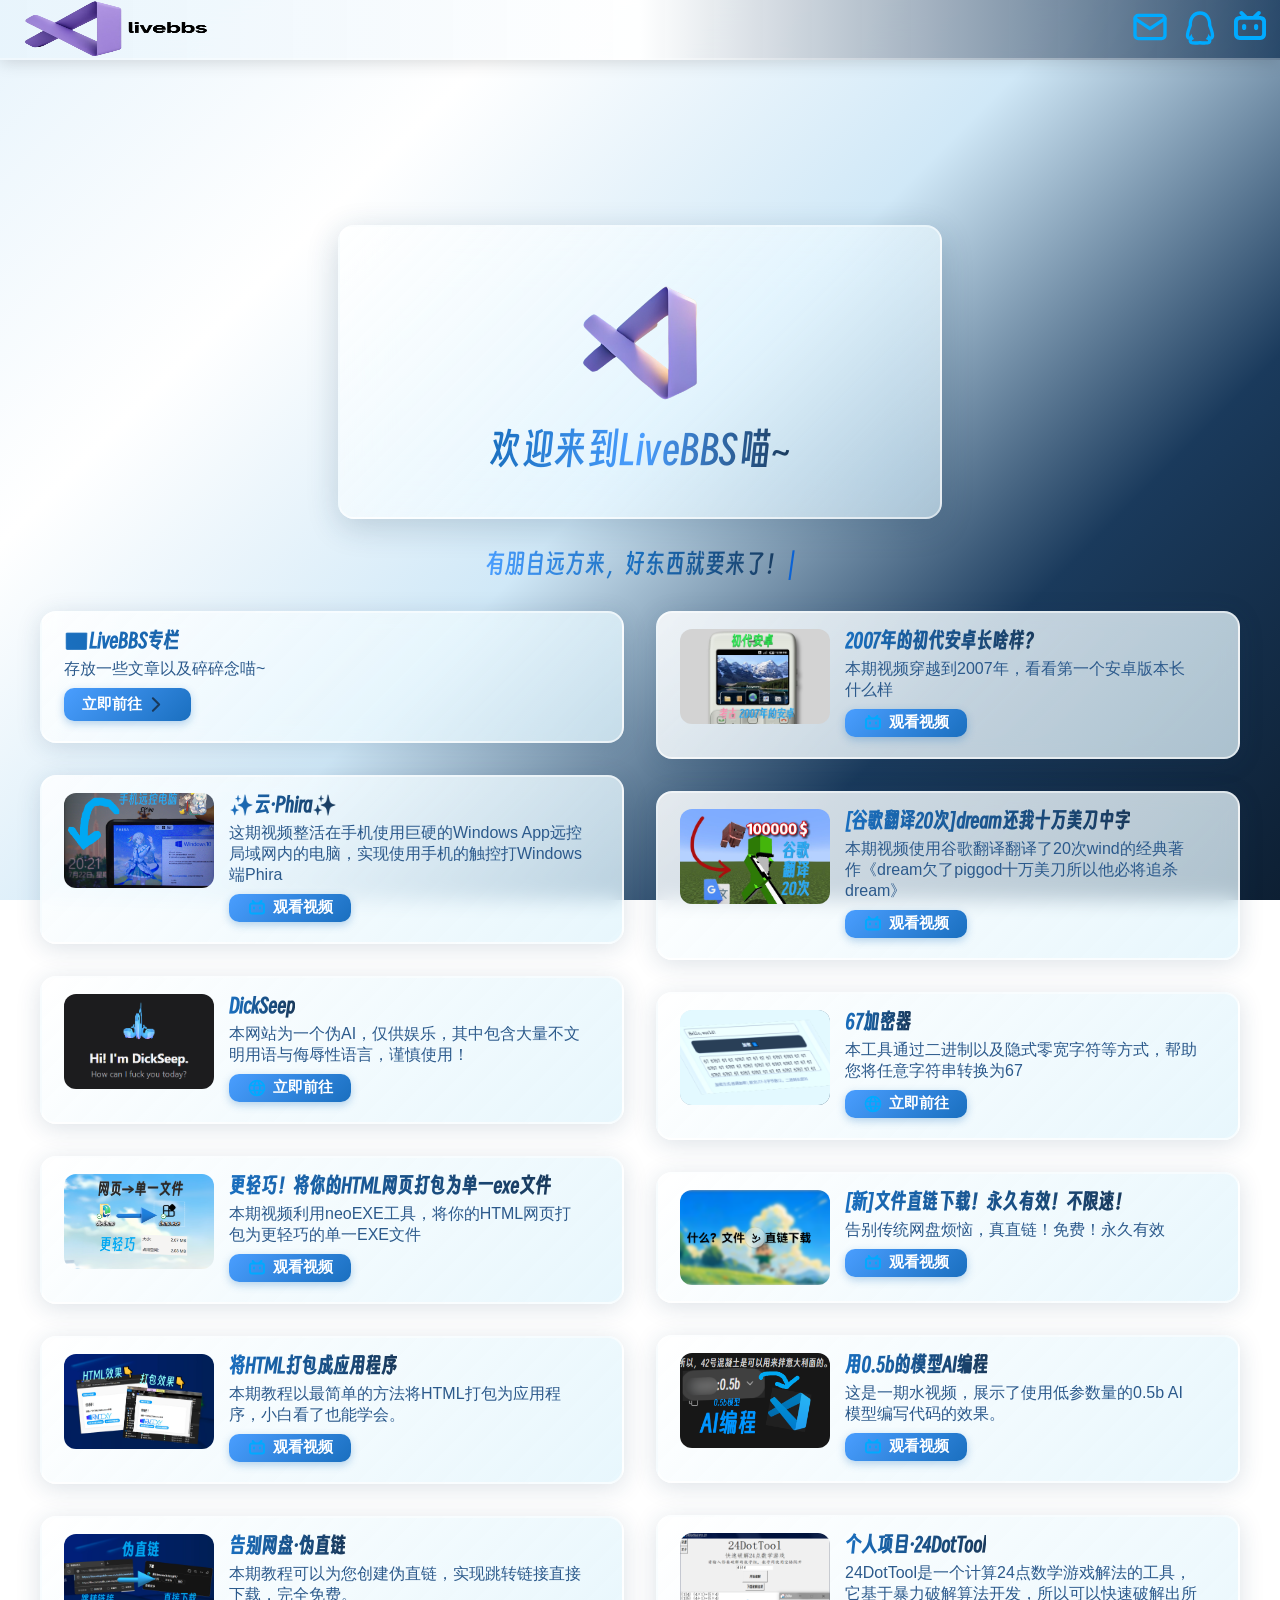
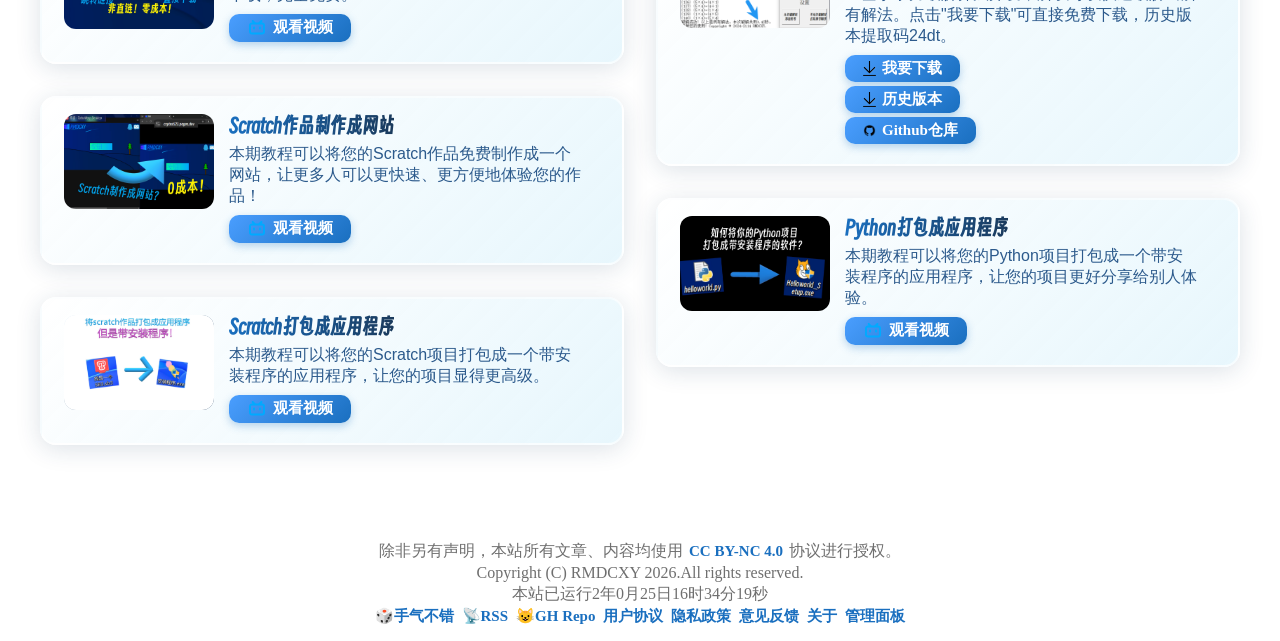
==== index.html @ 1daace1a "livebbs1.0 阿巴阿巴" ====
<!DOCTYPE html>
<html lang="zh-cn">
<head>
    <meta charset="UTF-8">
    <title>欢迎来到LiveBBS喵~</title>
    <meta name="viewport" content="width=device-width, initial-scale=1.0">
    <link rel="stylesheet" href="css/index.css">
    <!-- SEO 优化 -->
    <meta name="description" content="LiveBBS - 展示RMDCXY所有项目的个人小站喵~">
    <meta name="keywords" content="LiveBBS, livebbs, RMDCXY, rmdcxy, cxy">
    <meta name="author" content="RMDCXY">
    <meta name="robots" content="index, follow">
    <!-- Open Graph -->
    <meta property="og:title" content="LiveBBS">
    <meta property="og:description" content="欢迎访问RMDCXY的个人小站LiveBBS喵~">
    <meta property="og:type" content="website">
    <meta property="og:url" content="">
    <meta property="og:image" content="img/avatar.png">
    <!-- Twitter Card -->
    <meta name="twitter:card" content="summary_large_image">
    <meta name="twitter:title" content="LiveBBS">
    <meta name="twitter:description" content="欢迎访问RMDCXY的个人小站LiveBBS喵~">
    <meta name="twitter:image" content="img/avatar.png">
    <!--图标-->
    <link rel="icon" type="image/png" href="favicon/favicon-96x96.png" sizes="96x96" />
    <link rel="icon" type="image/svg+xml" href="favicon/favicon.svg" />
    <link rel="shortcut icon" href="favicon/favicon.ico" />
    <link rel="apple-touch-icon" sizes="180x180" href="favicon/apple-touch-icon.png" />
    <link rel="manifest" href="favicon/site.webmanifest" />
</head>
<body>
    <div class="topbar">
        <img src="img/logo.png" width="185" id="topbar-logo">
        <div class="topbar-links">
            <a id="mailbtn" target="_blank" style="margin: 0;"><img src="/img/mail.svg" width="40"></a>
            <button onclick="qq()" style="padding: 0;"><img src="/img/qq.svg" width="40"></button>
            <a href="https://space.bilibili.com/3493142110144946" target="_blank"><img src="/img/bili.svg" width="40"></a>
        </div>
    </div>
    <div class="title">
        <img src="img/avatar.png" alt="图片加载失败T_T" class="title_img" width="135">
        <div class="title_text">欢迎来到LiveBBS喵~</div>
    </div>
    <span style="color:#1a6fbf; text-align:center; font-size:25px;margin-top:30px;font-family:'Smileysans', Arial, sans-serif;" id="footer-quote"></span>
    <div class="sections" id="sections-container">
        <!-- 内容将由 JavaScript 动态生成 -->
    </div>
    <footer class="footer">
        <span style="color:#6f6f6f">除非另有声明，本站所有文章、内容均使用 <a href="https://creativecommons.org/licenses/by-nc/4.0/deed.zh-hans" target="_blank">CC BY-NC 4.0</a> 协议进行授权。</span>
        <span style="color:#6f6f6f">Copyright (C) RMDCXY
            <script type="text/javascript">document.write(new Date().getFullYear());</script>.All rights reserved.
        </span>
        <span id="site-uptime" style="color:#6f6f6f">本站已运行....还没计算出来喵~</span>
        <div>
            <a href="#" onclick="shouqi()">🎲手气不错</a>
            <a href="/rss.xml" target="_blank">📡RSS</a>
	        <a href="https://github.com/RMDCXY/cxybbs" target="_blank">😺GH Repo</a>
            <a href="/deal.html">用户协议</a>
            <a href="/policy.html">隐私政策</a>
            <a href="https://github.com/RMDCXY/cxybbs/issues" target="_blank">意见反馈</a>
            <a href="/about.html">关于</a>
            <a href="/admin.html">管理面板</a>
        </div>
    </footer>
    <script>
        // 默认内容配置
        const defaultContent = [
            {
                id: 'articles',
                title: '📰LiveBBS专栏',
                subtitle: '存放一些文章以及碎碎念喵~',
                link: '/articles',
                linkText: '立即前往',
                icon: 'arrow',
                noImg: true
            },
            {
                id: 'android1.0',
                title: '2007年的初代安卓长啥样？',
                subtitle: '本期视频穿越到2007年，看看第一个安卓版本长什么样',
                link: 'https://www.bilibili.com/video/BV1YY8A6GEPg',
                linkText: '观看视频',
                icon: 'bili',
                img: 'res/android1.jpg'
            },
            {
                id: 'cloudphira',
                title: '✨云·Phira✨',
                subtitle: '这期视频整活在手机使用巨硬的Windows App远控局域网内的电脑，实现使用手机的触控打Windows端Phira',
                link: 'https://www.bilibili.com/video/BV1fegk6jEX5/',
                linkText: '观看视频',
                icon: 'bili',
                img: 'res/cloudphira.png'
            },
            {
                id: '100000dollars',
                title: '[谷歌翻译20次]dream还我十万美刀中字',
                subtitle: '本期视频使用谷歌翻译翻译了20次wind的经典著作《dream欠了piggod十万美刀所以他必将追杀dream》',
                link: 'https://www.bilibili.com/video/BV15m7G6rEKn/',
                linkText: '观看视频',
                icon: 'bili',
                img: 'res/100000dollars.jpg'
            },
            {
                id: 'dickseep',
                title: 'DickSeep',
                subtitle: '本网站为一个伪AI，仅供娱乐，其中包含大量不文明用语与侮辱性语言，谨慎使用！',
                link: 'https://dickseep.livebbs.top',
                linkText: '立即前往',
                icon: 'web',
                img: 'res/ds.png'
            },
            {
                id: '67encrypt',
                title: '67加密器',
                subtitle: '本工具通过二进制以及隐式零宽字符等方式，帮助您将任意字符串转换为67',
                link: 'https://67.livebbs.top',
                linkText: '立即前往',
                icon: 'web',
                img: 'res/67.png'
            },
            {
                id: 'html2exe',
                title: '更轻巧！将你的HTML网页打包为单一exe文件',
                subtitle: '本期视频利用neoEXE工具，将你的HTML网页打包为更轻巧的单一EXE文件',
                link: 'https://www.bilibili.com/video/BV1ahVr6gEsu/',
                linkText: '观看视频',
                icon: 'bili',
                img: 'res/html2exe.png'
            },
            {
                id: 'new_directlink',
                title: '[新]文件直链下载！永久有效！不限速！',
                subtitle: '告别传统网盘烦恼，真直链！免费！永久有效',
                link: 'https://www.bilibili.com/video/BV18W9fBJETq/',
                linkText: '观看视频',
                icon: 'bili',
                img: 'res/zk.png'
            },
            {
                id: '0.5b_aicoding',
                title: '用0.5b的模型AI编程',
                subtitle: '这是一期水视频，展示了使用低参数量的0.5b AI模型编写代码的效果。',
                link: 'https://www.bilibili.com/video/BV1vtFKztEuW/',
                linkText: '观看视频',
                icon: 'bili',
                img: 'res/aicoding.png'
            },
            {
                id: 'html2app',
                title: '将HTML打包成应用程序',
                subtitle: '本期教程以最简单的方法将HTML打包为应用程序，小白看了也能学会。',
                link: 'https://www.bilibili.com/video/BV1T2gSzhEbF/',
                linkText: '观看视频',
                icon: 'bili',
                img: 'res/htmltoapp.jpg'
            },
            {
                id: '24dt',
                title: '个人项目·24DotTool',
                subtitle: '24DotTool是一个计算24点数学游戏解法的工具，它基于暴力破解算法开发，所以可以快速破解出所有解法。点击"我要下载"可直接免费下载，历史版本提取码24dt。',
                links: [
                    { text: '我要下载', href: '/cdn/24DotTool_v14.24_setup.exe', icon: 'download' },
                    { text: '历史版本', href: 'https://livebbs.lanzoue.com/b00uzjf8xc?密码24dt', icon: 'download' },
                    { text: 'Github仓库', href: 'https://github.com/RMDCXY/24DotTool/', icon: 'github' }
                ],
                img: 'res/24dt.png'
            },
            {
                id: 'falsezl',
                title: '告别网盘·伪直链',
                subtitle: '本期教程可以为您创建伪直链，实现跳转链接直接下载，完全免费。',
                link: 'https://www.bilibili.com/video/BV1hTVJz4Ea9/',
                linkText: '观看视频',
                icon: 'bili',
                img: 'res/falsezl.jpg'
            },
            {
                id: 'scr2site',
                title: 'Scratch作品制作成网站',
                subtitle: '本期教程可以将您的Scratch作品免费制作成一个网站，让更多人可以更快速、更方便地体验您的作品！',
                link: 'https://www.bilibili.com/video/BV1pWfDYiEge',
                linkText: '观看视频',
                icon: 'bili',
                img: 'res/scrtosite.jpg'
            },
            {
                id: 'py2app',
                title: 'Python打包成应用程序',
                subtitle: '本期教程可以将您的Python项目打包成一个带安装程序的应用程序，让您的项目更好分享给别人体验。',
                link: 'https://www.bilibili.com/video/BV1UxmaYwE6D/',
                linkText: '观看视频',
                icon: 'bili',
                img: 'res/pytoapp.jpg'
            },
            {
                id: 'scr2app',
                title: 'Scratch打包成应用程序',
                subtitle: '本期教程可以将您的Scratch项目打包成一个带安装程序的应用程序，让您的项目显得更高级。',
                link: 'https://www.bilibili.com/video/BV1UxmaYwE6D/',
                linkText: '观看视频',
                icon: 'bili',
                img: 'res/scrtoapp.jpg'
            }
        ];

        // 从 localStorage 获取内容配置
        function getContent() {
            const stored = localStorage.getItem('livebbs_home_content');
            if (stored) {
                return JSON.parse(stored);
            }
            return defaultContent;
        }

        // 保存内容配置
        function saveContent(content) {
            localStorage.setItem('livebbs_home_content', JSON.stringify(content));
        }

        // 渲染首页内容
        function renderSections() {
            const container = document.getElementById('sections-container');
            const content = getContent();
            
            let html = '';
            content.forEach(item => {
                if (item.noImg) {
                    // 无图片卡片
                    html += `
                        <div class="section-card no-img" id="${item.id}">
                            <div class="section-info">
                                <div class="section-title">${item.title}</div>
                                <div class="section-subtitle">${item.subtitle || ''}</div>
                                ${item.link ? `<a href="${item.link}" class="section-link">${item.linkText || '立即前往'}
                                    <svg xmlns="http://www.w3.org/2000/svg" width="25" height="25" viewBox="0 0 48 48"><path fill="none" stroke="#1a3a5c" stroke-linecap="round" stroke-linejoin="round" stroke-width="4" d="m19 12l12 12l-12 12"/></svg>
                                </a>` : ''}
                            </div>
                        </div>
                    `;
                } else {
                    // 有图片卡片
                    const linkHtml = item.links ? 
                        item.links.map(l => `<a href="${l.href}" target="_blank" class="section-link"><img src="img/${l.icon}.png" width="13"> ${l.text}</a>`).join('') :
                        `<a href="${item.link}" target="_blank" class="section-link"><img src="img/${item.icon}.svg" width="20"> ${item.linkText || '查看'}</a>`;
                    
                    html += `
                        <div class="section-card" id="${item.id}">
                            <img src="${item.img}" alt="图片" class="section-img">
                            <div class="section-info">
                                <div class="section-title">${item.title}</div>
                                <div class="section-subtitle">${item.subtitle || ''}</div>
                                ${linkHtml}
                            </div>
                        </div>
                    `;
                }
            });
            
            container.innerHTML = html;
        }

        // 页面加载时渲染
        document.addEventListener('DOMContentLoaded', renderSections);
    </script>
    <script src="script.js"></script>
    <script src="a.js"></script>
</body>
</html>
---- css/index.css ----
@font-face {
    font-family: 'Smileysans';
    src: url('../font/SmileySans.woff2') format('woff2');
    font-weight: normal;
    font-style: normal;
}

body {
    margin: 0;
    padding: 0;
    background: linear-gradient(135deg, #e8f4fc 0%, #ffffff 25%, #d0e8f7 50%, #1a3a5c 75%, #0d1f33 100%);
    background-attachment: fixed;
    min-height: 100vh;
}

.topbar {
    width: 100%;
    height: 60px;
    position: fixed;
    top: 0;
    left: 0;
    z-index: 100;
    display: flex;
    align-items: center;
    padding-left: 24px;
    padding-right: 10px;
    background: linear-gradient(90deg, rgba(232, 244, 252, 0.95), rgba(255, 255, 255, 0.9), rgba(26, 58, 92, 0.85));
    backdrop-filter: blur(20px) saturate(120%);
    -webkit-backdrop-filter: blur(20px) saturate(120%);
    border: none;
    border-bottom: 2px solid rgba(255, 255, 255, 0.3);
    box-shadow: 0 2px 16px rgba(0, 0, 0, 0.15);
    transition: box-shadow 0.3s ease, backdrop-filter 0.3s ease, -webkit-backdrop-filter 0.3s ease;
    font-size: 20px;
    color: #1a3a5c;
    box-sizing: border-box;
}

#topbar-logo {
    transition: width 150ms ease, height 150ms ease, opacity 150ms ease;
    opacity: 1;
    height: auto;
    max-height: 100%;
    display: inline-block;
    vertical-align: middle;
}

.topbar-links {
    margin-left: auto;
    display: flex;
    align-items: center;
    gap: 10px;
}

.topbar a {
    background: transparent;
    color: inherit;
    box-shadow: none;
    padding: 0;
    margin: 0 3px 0 0;
    border-radius: 0;
}

.topbar a:last-child {
    margin-right: 0;
}

.topbar a:hover,
.topbar a:focus {
    background: transparent;
    color: inherit;
    box-shadow: none;
    text-decoration: none;
}

.topbar button {
    background: #00000000;
    border: 0;
    cursor: pointer;
}

a {
    display: inline-block;
    margin: 4px 6px 4px 0;
    padding: 4px 10px;
    color: #fff;
    background: linear-gradient(135deg, #4a9eff, #1a6fbf);
    border-radius: 12px;
    text-decoration: none;
    font-weight: bold;
    font-size: 15px;
    transition: background 0.2s, box-shadow 0.2s;
    box-shadow: 0 1px 4px rgba(26, 111, 191, 0.3);
    border: none;
    outline: none;
    cursor: pointer;
}

.title {
    position: static;
    width: 600px;
    padding: 48px 0 32px 0;
    display: flex;
    flex-direction: column;
    align-items: center;
    justify-content: center;
    background: linear-gradient(135deg, rgba(255, 255, 255, 0.8), rgba(224, 244, 252, 0.6));
    border-radius: 16px;
    box-shadow: 0 8px 32px rgba(26, 58, 92, 0.2);
    backdrop-filter: blur(26px) saturate(140%);
    -webkit-backdrop-filter: blur(24px) saturate(140%);
    border: 2px solid rgba(255, 255, 255, 0.5);
    transition: box-shadow 0.3s ease, backdrop-filter 0.3s ease, -webkit-backdrop-filter 0.3s ease;
    margin: 25vh auto 0 auto;
}

.title:hover {
    box-shadow: 0 12px 40px rgba(26, 58, 92, 0.3);
    backdrop-filter: blur(30px) saturate(160%);
}

.title_img {
    max-width: 70%;
    max-height: 70%;
    object-fit: contain;
}

.title_text {
    font-family: 'Smileysans', Arial, sans-serif;
    font-size: 2.5rem;
    background: linear-gradient(90deg, #1a6fbf, #4a9eff, #1a3a5c);
    -webkit-background-clip: text;
    background-clip: text;
    -webkit-text-fill-color: transparent;
    text-align: center;
    margin-top: 15px;
    margin-bottom: 12px;
    letter-spacing: 0.5px;
    user-select: none;
}

.sections {
    margin-top: 32px;
    padding: 0 40px 32px 40px;
    max-width: 1200px;
    margin-left: auto;
    margin-right: auto;
    position: relative;
}

@media (max-width: 899px) {
    .sections {
        margin-top: 220px;
        padding: 0 20px 24px 20px;
        position: static;
    }
    .section-card {
        position: static !important;
        width: 100% !important;
        margin-bottom: 18px;
    }
}

@media (max-width: 600px) {
    .sections {
        margin-top: 160px;
        padding: 0 16px 16px 16px;
    }
    .section-card {
        margin-bottom: 12px;
    }
}

@media (min-width: 900px) {
    .sections {
        position: relative;
    }
    .section-card {
        position: absolute;
        width: calc(50% - 16px);
        margin-bottom: 0;
        transition: box-shadow 0.3s ease, backdrop-filter 0.3s ease;
        display: grid !important;
        grid-template-columns: 110px 1fr !important;
        align-items: start !important;
    }
    .section-card.no-img {
        display: grid !important;
        padding-left: 22px;
        grid-template-columns: 1fr !important;
    }
    .section-card.no-img .section-info {
        padding-left: 0;
    }
    
    .section-card.no-img .section-info {
        padding-left: 0 !important;
        padding-right: 0 !important;
    }
    
    .section-card.no-img .section-title,
    .section-card.no-img .section-subtitle,
    .section-card.no-img .section-link {
        width: 100%;
        box-sizing: border-box;
    }
    
    .section-card.no-img .section-link {
        display: inline-flex;
        white-space: nowrap;
        width: auto;
        min-width: 100px;
    }
}

.section-card {
    display: grid;
    grid-template-columns: 110px 1fr;
    align-items: start;
    background: linear-gradient(135deg, rgba(255, 255, 255, 0.85), rgba(224, 244, 252, 0.75));
    border-radius: 16px;
    box-shadow: 0 4px 24px rgba(26, 58, 92, 0.15);
    backdrop-filter: blur(10px) saturate(120%);
    -webkit-backdrop-filter: blur(18px) saturate(120%);
    border: 2px solid rgba(255, 255, 255, 0.6);
    padding: 16px 22px;
    min-height: 0;
    overflow: hidden;
    box-sizing: border-box;
    transition: box-shadow 0.3s ease, backdrop-filter 0.3s ease, -webkit-backdrop-filter 0.3s ease;
}

.section-card:hover {
    box-shadow: 0 8px 32px rgba(26, 58, 92, 0.25);
    backdrop-filter: blur(18px) saturate(160%);
}

.section-card.no-img {
    display: block;
    padding-left: 22px;
}

.section-card.no-img .section-info {
    padding-left: 0;
}

.section-img {
    width: 150px;
    height: 95px;
    object-fit: cover;
    border-radius: 12px;
    background: linear-gradient(135deg, #e8f4fc, #1a3a5c);
    display: block;
    margin-right: 18px;
}

.section-info {
    display: flex;
    flex-direction: column;
    justify-content: center;
    align-items: flex-start;
    padding: 0 18px 0 55px;
    min-width: 0;
    word-break: break-word;
    overflow-wrap: break-word;
}

.section-title {
    font-size: 1.25rem;
    font-weight: bold;
    background: linear-gradient(90deg, #1a6fbf, #1a3a5c);
    -webkit-background-clip: text;
    background-clip: text;
    -webkit-text-fill-color: transparent;
    margin-bottom: 6px;
    font-family: 'Smileysans', Arial, sans-serif;
    display: -webkit-box;
    -webkit-box-orient: vertical;
    -webkit-line-clamp: 2;
    line-clamp: 2;
    overflow: hidden;
}

.section-subtitle {
    font-size: 1rem;
    color: #2c5a8c;
    margin-bottom: 8px;
    font-family: Arial, sans-serif;
    word-break: break-word;
    overflow-wrap: break-word;
    display: -webkit-box;
    -webkit-box-orient: vertical;
    line-clamp: 4;
    overflow: hidden;
}

@media (max-width: 700px) {
    .title {
        width: 90vw;
        min-height: 140px;
        padding: 24px 0 18px 0;
    }
    .title_img {
        width: 90vw;
        height: 140px;
    }
    .section-subtitle {
        display: none;
    }
    .section-link {
        min-width: 120px;
        max-width: none;
        width: auto;
        box-sizing: border-box;
        text-align: center;
        padding: 8px 0;
        font-size: 16px;
        white-space: nowrap;
        overflow: hidden;
        text-overflow: ellipsis;
    }
}

.section-link {
    margin-top: 0;
    padding: 4px 18px;
    font-size: 15px;
    border-radius: 10px;
    background: linear-gradient(135deg, #4a9eff, #1a6fbf);
    color: #fff;
    text-decoration: none;
    font-weight: bold;
    box-shadow: 0 3px 8px rgba(26, 111, 191, 0.3);
    display: inline-flex;
    align-items: center;
    gap: 1px;
    min-width: 60px;
    max-width: none;
    white-space: nowrap;
    transition: background 0.2s, box-shadow 0.2s;
}

.section-link:hover {
    background: linear-gradient(135deg, #3a8eef, #0d5fa0);
    box-shadow: 0 4px 12px rgba(26, 111, 191, 0.4);
}

.section-link img,
.section-link svg {
    margin-right: 5px;
    margin-bottom: -0.5px;
    vertical-align: -1px;
}

.footer {
    display: flex;
    flex-direction: column;
    align-items: center;
    justify-content: center;
    text-align: center;
    margin: 32px 0 16px 0;
    gap: 2px;
}

.footer a {
    background: transparent;
    color: #1a6fbf;
    box-shadow: none;
    border-radius: 0;
    padding: 0 !important;
    margin: 0 2px !important; 
    font-weight: bold;
    text-decoration: none;
    font-size: 15px;
    transition: color 0.2s;
}

.footer a:hover,
.footer a:focus {
    color: #0d5fa0;
    text-decoration: underline;
    background: transparent;
    box-shadow: none;
}

@keyframes footerCursorFade {
    0% { opacity: 0; }
    50% { opacity: 1; }
    100% { opacity: 0; }
}

.footer-cursor-blink {
    animation: footerCursorFade 1.2s ease-in-out infinite;
}

.gradient-text {
    display: inline;
    background: linear-gradient(90deg, #4a9eff, #1a6fbf, #1a3a5c);
    -webkit-background-clip: text;
    background-clip: text;
    -webkit-text-fill-color: transparent;
    color: transparent;
    -webkit-box-decoration-break: clone;
    box-decoration-break: clone;
    background-repeat: no-repeat;
}

.no-gradient {
    display: inline;
    background: none !important;
    -webkit-text-fill-color: initial !important;
    color: inherit !important;
    -webkit-background-clip: initial !important;
    background-clip: initial !important;
}
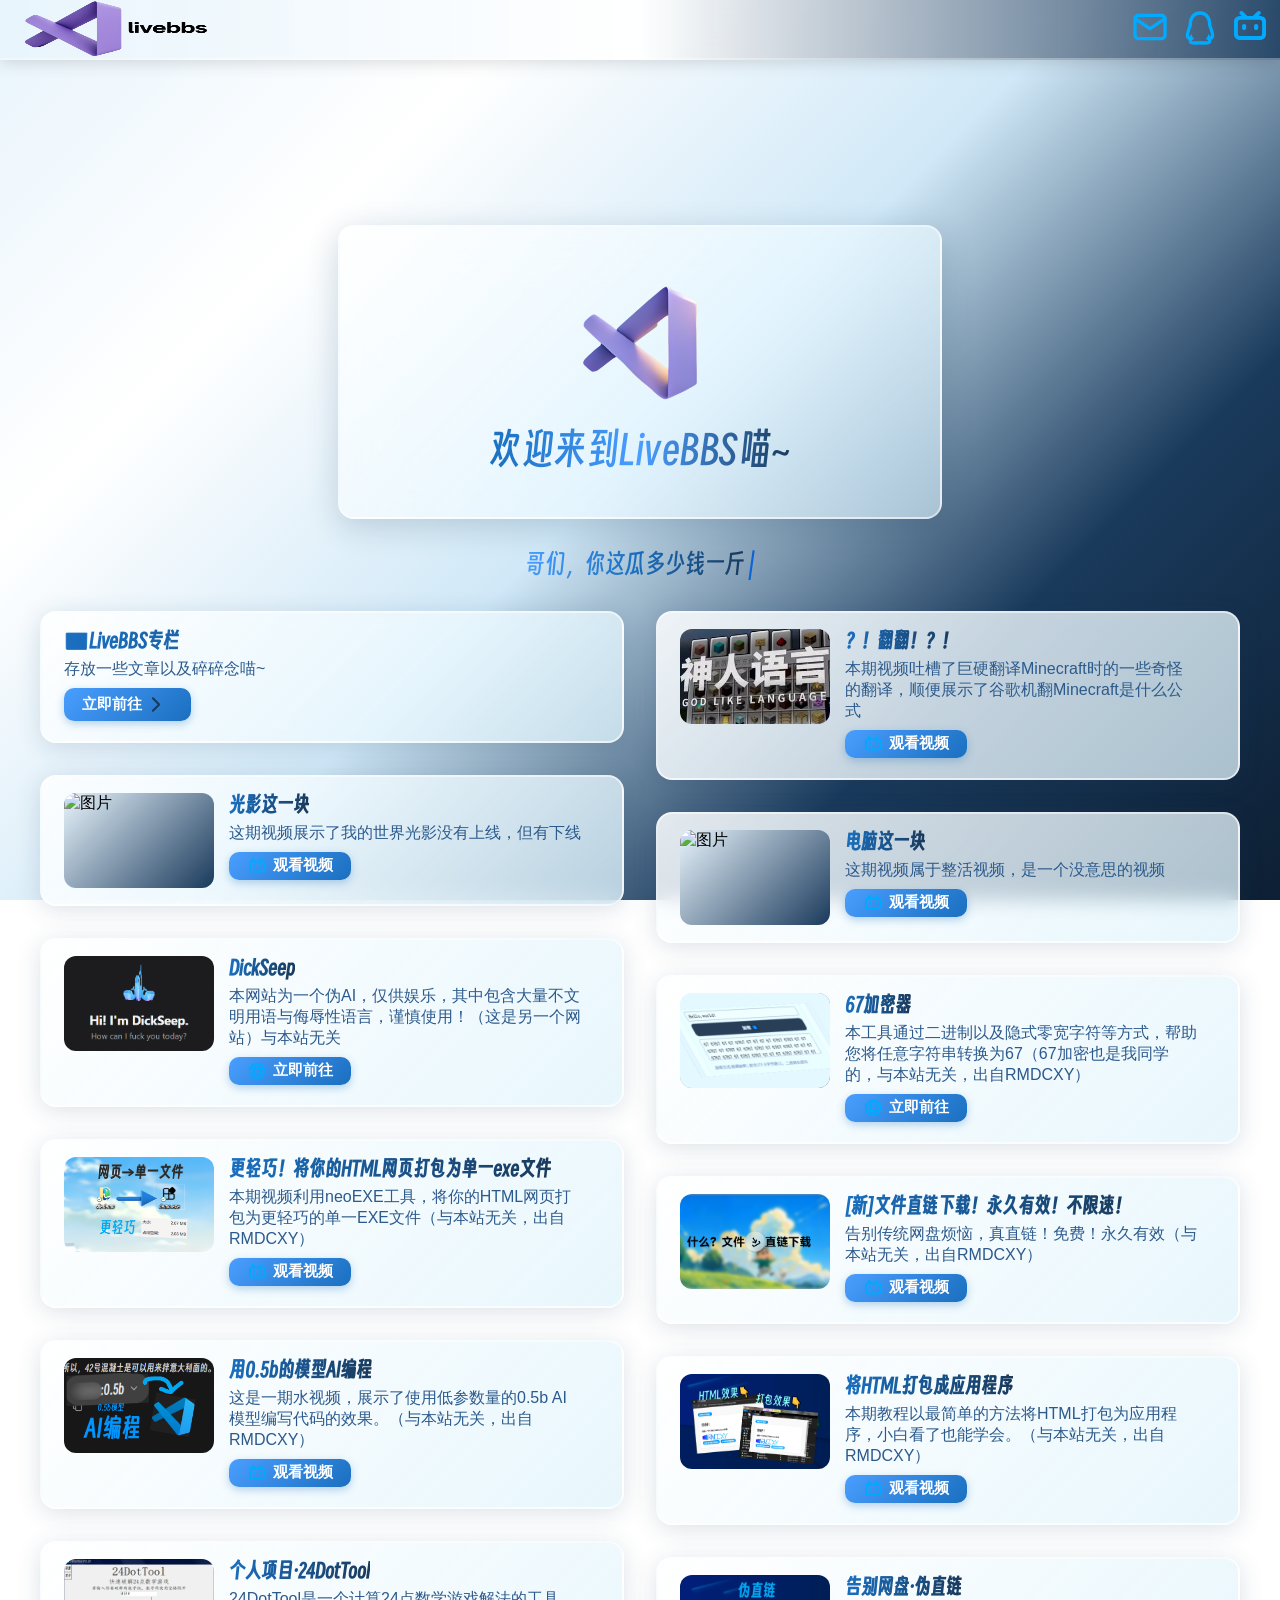
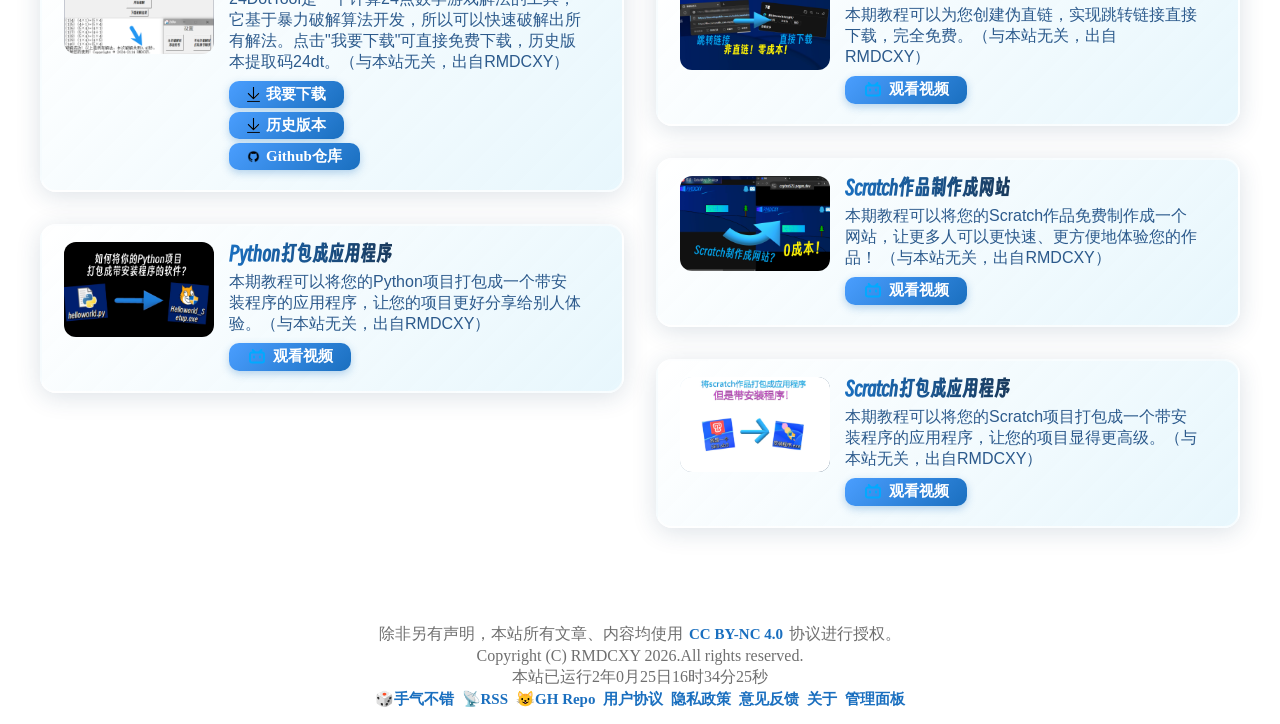
==== commit 32d0286f: "v1.101" ====
--- a/index.html
+++ b/index.html
@@ -19,7 +19,7 @@
     <!-- Twitter Card -->
     <meta name="twitter:card" content="summary_large_image">
     <meta name="twitter:title" content="LiveBBS">
-    <meta name="twitter:description" content="欢迎访问RMDCXY的个人小站LiveBBS喵~">
+    <meta name="twitter:description" content="欢迎访问kokop的个人小站LiveBBS喵~">
     <meta name="twitter:image" content="img/avatar.png">
     <!--图标-->
     <link rel="icon" type="image/png" href="favicon/favicon-96x96.png" sizes="96x96" />
@@ -34,7 +34,7 @@
         <div class="topbar-links">
             <a id="mailbtn" target="_blank" style="margin: 0;"><img src="/img/mail.svg" width="40"></a>
             <button onclick="qq()" style="padding: 0;"><img src="/img/qq.svg" width="40"></button>
-            <a href="https://space.bilibili.com/3493142110144946" target="_blank"><img src="/img/bili.svg" width="40"></a>
+            <a href="https://space.bilibili.com/3546703986690559" target="_blank"><img src="/img/bili.svg" width="40"></a>
         </div>
     </div>
     <div class="title">
@@ -75,37 +75,37 @@
                 noImg: true
             },
             {
-                id: 'android1.0',
-                title: '2007年的初代安卓长啥样？',
-                subtitle: '本期视频穿越到2007年，看看第一个安卓版本长什么样',
-                link: 'https://www.bilibili.com/video/BV1YY8A6GEPg',
-                linkText: '观看视频',
-                icon: 'bili',
-                img: 'res/android1.jpg'
+                id: 'mcfanyi',
+                title: '？！翻翻！？！',
+                subtitle: '本期视频吐槽了巨硬翻译Minecraft时的一些奇怪的翻译，顺便展示了谷歌机翻Minecraft是什么公式',
+                link: 'https://www.bilibili.com/video/BV1qbuE6BEVP/',
+                linkText: '观看视频',
+                icon: 'bili',
+                img: 'res/shenrenfanyi.jpg'
             },
             {
                 id: 'cloudphira',
-                title: '✨云·Phira✨',
-                subtitle: '这期视频整活在手机使用巨硬的Windows App远控局域网内的电脑，实现使用手机的触控打Windows端Phira',
-                link: 'https://www.bilibili.com/video/BV1fegk6jEX5/',
-                linkText: '观看视频',
-                icon: 'bili',
-                img: 'res/cloudphira.png'
-            },
-            {
-                id: '100000dollars',
-                title: '[谷歌翻译20次]dream还我十万美刀中字',
-                subtitle: '本期视频使用谷歌翻译翻译了20次wind的经典著作《dream欠了piggod十万美刀所以他必将追杀dream》',
-                link: 'https://www.bilibili.com/video/BV15m7G6rEKn/',
-                linkText: '观看视频',
-                icon: 'bili',
-                img: 'res/100000dollars.jpg'
+                title: '光影这一块',
+                subtitle: '这期视频展示了我的世界光影没有上线，但有下线',
+                link: 'https://www.bilibili.com/video/BV1wdEJ6GEx3/',
+                linkText: '观看视频',
+                icon: 'bili',
+                img: 'https://i2.hdslb.com/bfs/archive/103a94536d9713879b7b03c17a7f33e49a08d1d2.jpg@672w_378h_1c.avif'
+            },
+            {
+                id: 'diannaozyk',
+                title: '电脑这一块',
+                subtitle: '这期视频属于整活视频，是一个没意思的视频',
+                link: 'https://www.bilibili.com/video/BV1m6XsB2EiY/',
+                linkText: '观看视频',
+                icon: 'bili',
+                img: 'https://i2.hdslb.com/bfs/archive/83891eec97f43430f2815985b742578726dd8ccc.jpg@672w_378h_1c.avif'
             },
             {
                 id: 'dickseep',
                 title: 'DickSeep',
-                subtitle: '本网站为一个伪AI，仅供娱乐，其中包含大量不文明用语与侮辱性语言，谨慎使用！',
-                link: 'https://dickseep.livebbs.top',
+                subtitle: '本网站为一个伪AI，仅供娱乐，其中包含大量不文明用语与侮辱性语言，谨慎使用！（这是另一个网站）与本站无关',
+                link: 'https://dickseep.cxybbs.top',
                 linkText: '立即前往',
                 icon: 'web',
                 img: 'res/ds.png'
@@ -113,8 +113,8 @@
             {
                 id: '67encrypt',
                 title: '67加密器',
-                subtitle: '本工具通过二进制以及隐式零宽字符等方式，帮助您将任意字符串转换为67',
-                link: 'https://67.livebbs.top',
+                subtitle: '本工具通过二进制以及隐式零宽字符等方式，帮助您将任意字符串转换为67（67加密也是我同学的，与本站无关，出自RMDCXY）',
+                link: 'https://67.cxybbs.top',
                 linkText: '立即前往',
                 icon: 'web',
                 img: 'res/67.png'
@@ -122,7 +122,7 @@
             {
                 id: 'html2exe',
                 title: '更轻巧！将你的HTML网页打包为单一exe文件',
-                subtitle: '本期视频利用neoEXE工具，将你的HTML网页打包为更轻巧的单一EXE文件',
+                subtitle: '本期视频利用neoEXE工具，将你的HTML网页打包为更轻巧的单一EXE文件（与本站无关，出自RMDCXY）',
                 link: 'https://www.bilibili.com/video/BV1ahVr6gEsu/',
                 linkText: '观看视频',
                 icon: 'bili',
@@ -131,7 +131,7 @@
             {
                 id: 'new_directlink',
                 title: '[新]文件直链下载！永久有效！不限速！',
-                subtitle: '告别传统网盘烦恼，真直链！免费！永久有效',
+                subtitle: '告别传统网盘烦恼，真直链！免费！永久有效（与本站无关，出自RMDCXY）',
                 link: 'https://www.bilibili.com/video/BV18W9fBJETq/',
                 linkText: '观看视频',
                 icon: 'bili',
@@ -140,7 +140,7 @@
             {
                 id: '0.5b_aicoding',
                 title: '用0.5b的模型AI编程',
-                subtitle: '这是一期水视频，展示了使用低参数量的0.5b AI模型编写代码的效果。',
+                subtitle: '这是一期水视频，展示了使用低参数量的0.5b AI模型编写代码的效果。（与本站无关，出自RMDCXY）',
                 link: 'https://www.bilibili.com/video/BV1vtFKztEuW/',
                 linkText: '观看视频',
                 icon: 'bili',
@@ -149,7 +149,7 @@
             {
                 id: 'html2app',
                 title: '将HTML打包成应用程序',
-                subtitle: '本期教程以最简单的方法将HTML打包为应用程序，小白看了也能学会。',
+                subtitle: '本期教程以最简单的方法将HTML打包为应用程序，小白看了也能学会。（与本站无关，出自RMDCXY）',
                 link: 'https://www.bilibili.com/video/BV1T2gSzhEbF/',
                 linkText: '观看视频',
                 icon: 'bili',
@@ -158,10 +158,10 @@
             {
                 id: '24dt',
                 title: '个人项目·24DotTool',
-                subtitle: '24DotTool是一个计算24点数学游戏解法的工具，它基于暴力破解算法开发，所以可以快速破解出所有解法。点击"我要下载"可直接免费下载，历史版本提取码24dt。',
+                subtitle: '24DotTool是一个计算24点数学游戏解法的工具，它基于暴力破解算法开发，所以可以快速破解出所有解法。点击"我要下载"可直接免费下载，历史版本提取码24dt。（与本站无关，出自RMDCXY）',
                 links: [
                     { text: '我要下载', href: '/cdn/24DotTool_v14.24_setup.exe', icon: 'download' },
-                    { text: '历史版本', href: 'https://livebbs.lanzoue.com/b00uzjf8xc?密码24dt', icon: 'download' },
+                    { text: '历史版本', href: 'https://cxybbs.lanzoue.com/b00uzjf8xc?密码24dt', icon: 'download' },
                     { text: 'Github仓库', href: 'https://github.com/RMDCXY/24DotTool/', icon: 'github' }
                 ],
                 img: 'res/24dt.png'
@@ -169,7 +169,7 @@
             {
                 id: 'falsezl',
                 title: '告别网盘·伪直链',
-                subtitle: '本期教程可以为您创建伪直链，实现跳转链接直接下载，完全免费。',
+                subtitle: '本期教程可以为您创建伪直链，实现跳转链接直接下载，完全免费。（与本站无关，出自RMDCXY）',
                 link: 'https://www.bilibili.com/video/BV1hTVJz4Ea9/',
                 linkText: '观看视频',
                 icon: 'bili',
@@ -178,7 +178,7 @@
             {
                 id: 'scr2site',
                 title: 'Scratch作品制作成网站',
-                subtitle: '本期教程可以将您的Scratch作品免费制作成一个网站，让更多人可以更快速、更方便地体验您的作品！',
+                subtitle: '本期教程可以将您的Scratch作品免费制作成一个网站，让更多人可以更快速、更方便地体验您的作品！ （与本站无关，出自RMDCXY）',
                 link: 'https://www.bilibili.com/video/BV1pWfDYiEge',
                 linkText: '观看视频',
                 icon: 'bili',
@@ -187,7 +187,7 @@
             {
                 id: 'py2app',
                 title: 'Python打包成应用程序',
-                subtitle: '本期教程可以将您的Python项目打包成一个带安装程序的应用程序，让您的项目更好分享给别人体验。',
+                subtitle: '本期教程可以将您的Python项目打包成一个带安装程序的应用程序，让您的项目更好分享给别人体验。（与本站无关，出自RMDCXY）',
                 link: 'https://www.bilibili.com/video/BV1UxmaYwE6D/',
                 linkText: '观看视频',
                 icon: 'bili',
@@ -196,7 +196,7 @@
             {
                 id: 'scr2app',
                 title: 'Scratch打包成应用程序',
-                subtitle: '本期教程可以将您的Scratch项目打包成一个带安装程序的应用程序，让您的项目显得更高级。',
+                subtitle: '本期教程可以将您的Scratch项目打包成一个带安装程序的应用程序，让您的项目显得更高级。（与本站无关，出自RMDCXY）',
                 link: 'https://www.bilibili.com/video/BV1UxmaYwE6D/',
                 linkText: '观看视频',
                 icon: 'bili',
